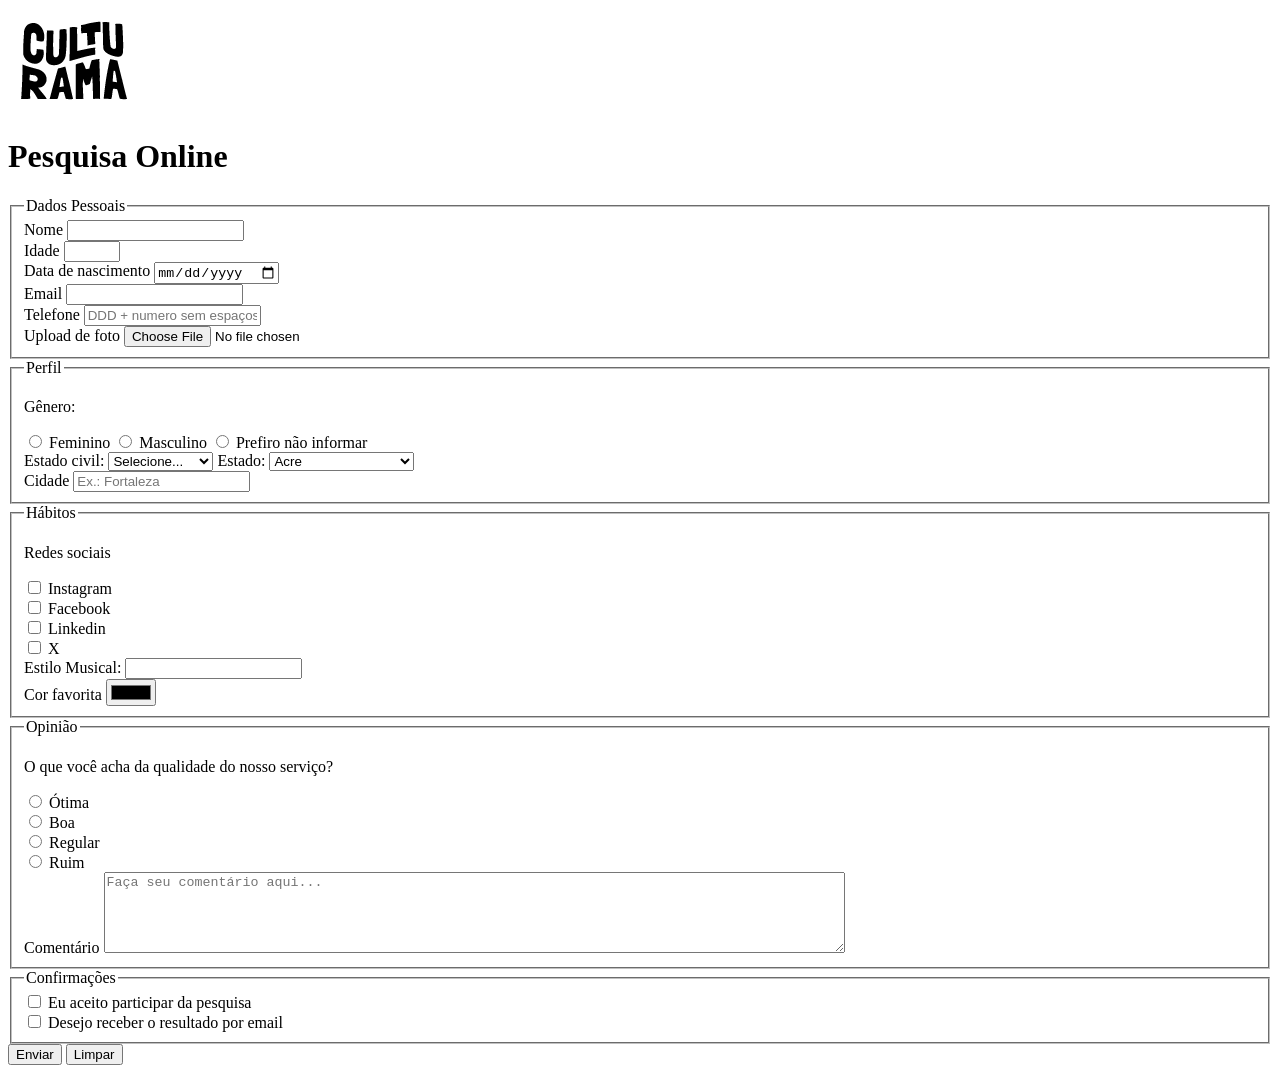
==== index.html @ f1c11e7a "Adiciona familias de fonte" ====
<!doctype html>
<html lang="pt-br">
  <head>
    <meta charset="UTF-8" />
    <meta name="viewport" content="width=device-width, initial-scale=1.0" />
    <link rel="icon" href="culturama-favico.png" type="image/png" />
    <link rel="stylesheet" href="css/style.css" />

    <link rel="preconnect" href="https://fonts.googleapis.com" />
    <link rel="preconnect" href="https://fonts.gstatic.com" crossorigin />
    <link
      href="https://fonts.googleapis.com/css2?family=Fjalla+One&family=Work+Sans&display=swap"
      rel="stylesheet"
    />

    <title>Pesquisa Culturama</title>
  </head>
  <body>
    <header>
      <img src="img/logo-culturama.png" alt="logo culturama" />
      <h1>Pesquisa Online</h1>
    </header>
    <section>
      <form action="" method="get">
        <fieldset>
          <legend>Dados Pessoais</legend>

          <label for="name">Nome</label>
          <input
            type="text"
            name="userName"
            id="name"
            autocomplete="name"
            required
          />
          <br />

          <label for="age">Idade</label>
          <input
            type="number"
            name="userAge"
            id="age"
            min="12"
            max="100"
            required
          />
          <br />

          <label for="birthDate">Data de nascimento</label>
          <input type="date" name="userBirthDate" id="birthDate" />
          <br />

          <label for="email">Email</label>
          <input
            type="email"
            name="userEmail"
            id="email"
            autocomplete="email"
            required
          />
          <br />

          <label for="phoneNumber">Telefone</label>
          <input
            type="tel"
            name="userPhoneNumber"
            id="phoneNumber"
            pattern="[0-9]{11}"
            placeholder="DDD + numero sem espaços ou hífen"
          />
          <br />

          <label for="image">Upload de foto</label>
          <input type="file" accept="image/*" name="userImage" id="image" />
          <br />
        </fieldset>

        <fieldset>
          <legend>Perfil</legend>

          <p>Gênero:</p>
          <input type="radio" name="userGender" id="female" value="feminino" />
          <label for="female">Feminino</label>

          <input type="radio" name="userGender" id="male" value="masculino" />
          <label for="male">Masculino</label>

          <input
            type="radio"
            name="userGender"
            id="notInformed"
            value="notInformed"
          />
          <label for="notInformed">Prefiro não informar</label>
          <br />

          <label for="maritalStatus">Estado civil:</label>
          <select name="userMaritalStatus" id="maritalStatus">
            <option value="notInformed">Selecione...</option>
            <option value="casado">Casado</option>
            <option value="solteiro">Solteiro</option>
            <option value="divorciado">Divorciado</option>
            <option value="união Estável">União Estável</option>
          </select>

          <label for="state">Estado:</label>
          <select name="userState" id="state" required>
            <option value="acre">Acre</option>
            <option value="alagoas">Alagoas</option>
            <option value="amapa">Amapá</option>
            <option value="amazonas">Amazonas</option>
            <option value="bahia">Bahia</option>
            <option value="ceara">Ceará</option>
            <option value="distritoFederal">Distrito Federal</option>
            <option value="espiritoSanto">Espirito Santo</option>
            <option value="goias">Goiás</option>
            <option value="maranhao">Maranhão</option>
            <option value="matoGrossoDoSul">Mato Grosso do Sul</option>
            <option value="matoGrosso">Mato Grosso</option>
            <option value="minasGerais">Minas Gerais</option>
            <option value="para">Pará</option>
            <option value="paraiba">Paraíba</option>
            <option value="parana">Paraná</option>
            <option value="pernambuco">Pernambuco</option>
            <option value="piaui">Piauí</option>
            <option value="rioDeJaneiro">Rio de Janeiro</option>
            <option value="rioGrandeDoNorte">Rio Grande do Norte</option>
            <option value="rioGrandeDoSul">Rio Grande do Sul</option>
            <option value="rondonia">Rondônia</option>
            <option value="roraima">Roraima</option>
            <option value="santaCatarina">Santa Catarina</option>
            <option value="saoPaulo">São Paulo</option>
            <option value="sergipe">Sergipe</option>
            <option value="tocantins">Tocantins</option>
          </select>
          <br />

          <label for="city">Cidade</label>
          <input
            type="text"
            name="userCity"
            id="city"
            autocomplete="address-level2"
            placeholder="Ex.: Fortaleza"
          />
        </fieldset>

        <fieldset>
          <legend>Hábitos</legend>

          <p>Redes sociais</p>
          <input
            type="checkbox"
            name="social"
            id="instagram"
            value="instagram"
          />
          <label for="instagram">Instagram</label>
          <br />

          <input type="checkbox" name="social" id="facebook" value="facebook" />
          <label for="facebook">Facebook</label>
          <br />

          <input type="checkbox" name="social" id="linkedin" value="linkedin" />
          <label for="linkedin">Linkedin</label>
          <br />

          <input type="checkbox" name="social" id="x" value="x" />
          <label for="x">X</label>
          <br />

          <label for="musicStyle">Estilo Musical:</label>
          <input
            type="text"
            name="userMusicStyle"
            id="musicStyle"
            list="styleTypes"
          />
          <datalist id="styleTypes">
            <option value="Rock"></option>
            <option value="Pop"></option>
            <option value="Samba"></option>
            <option value="Sertanejo"></option>
          </datalist>
          <br />

          <label for="favoriteColor">Cor favorita</label>
          <input type="color" name="userFavoriteColor" id="favoriteColor" />
        </fieldset>

        <fieldset>
          <legend>Opinião</legend>

          <p>O que você acha da qualidade do nosso serviço?</p>

          <input
            type="radio"
            name="userSatisfaction"
            id="excellent"
            value="otima"
          />
          <label for="excellent">Ótima</label>
          <br />

          <input type="radio" name="userSatisfaction" id="good" value="boa" />
          <label for="good">Boa</label>
          <br />

          <input
            type="radio"
            name="userSatisfaction"
            id="regular"
            value="regular"
          />
          <label for="regular">Regular</label>
          <br />

          <input type="radio" name="userSatisfaction" id="bad" value="ruim" />
          <label for="bad">Ruim</label>
          <br />

          <label for="comment">Comentário</label>
          <textarea
            name="userComment"
            id="comment"
            rows="5"
            cols="90"
            placeholder="Faça seu comentário aqui..."
          ></textarea>
        </fieldset>

        <fieldset>
          <legend>Confirmações</legend>

          <input
            type="checkbox"
            name="userLgpd"
            id="userLgdpTerm"
            value="accepted"
            required
          />
          <label for="userLgdpTerm">Eu aceito participar da pesquisa</label>
          <br />

          <input
            type="checkbox"
            name="userGetResult"
            id="getResult"
            value="accepted"
          />
          <label for="getResult">Desejo receber o resultado por email</label>
          <br />
        </fieldset>

        <button type="submit">Enviar</button>
        <button type="reset">Limpar</button>
      </form>
    </section>
  </body>
</html>
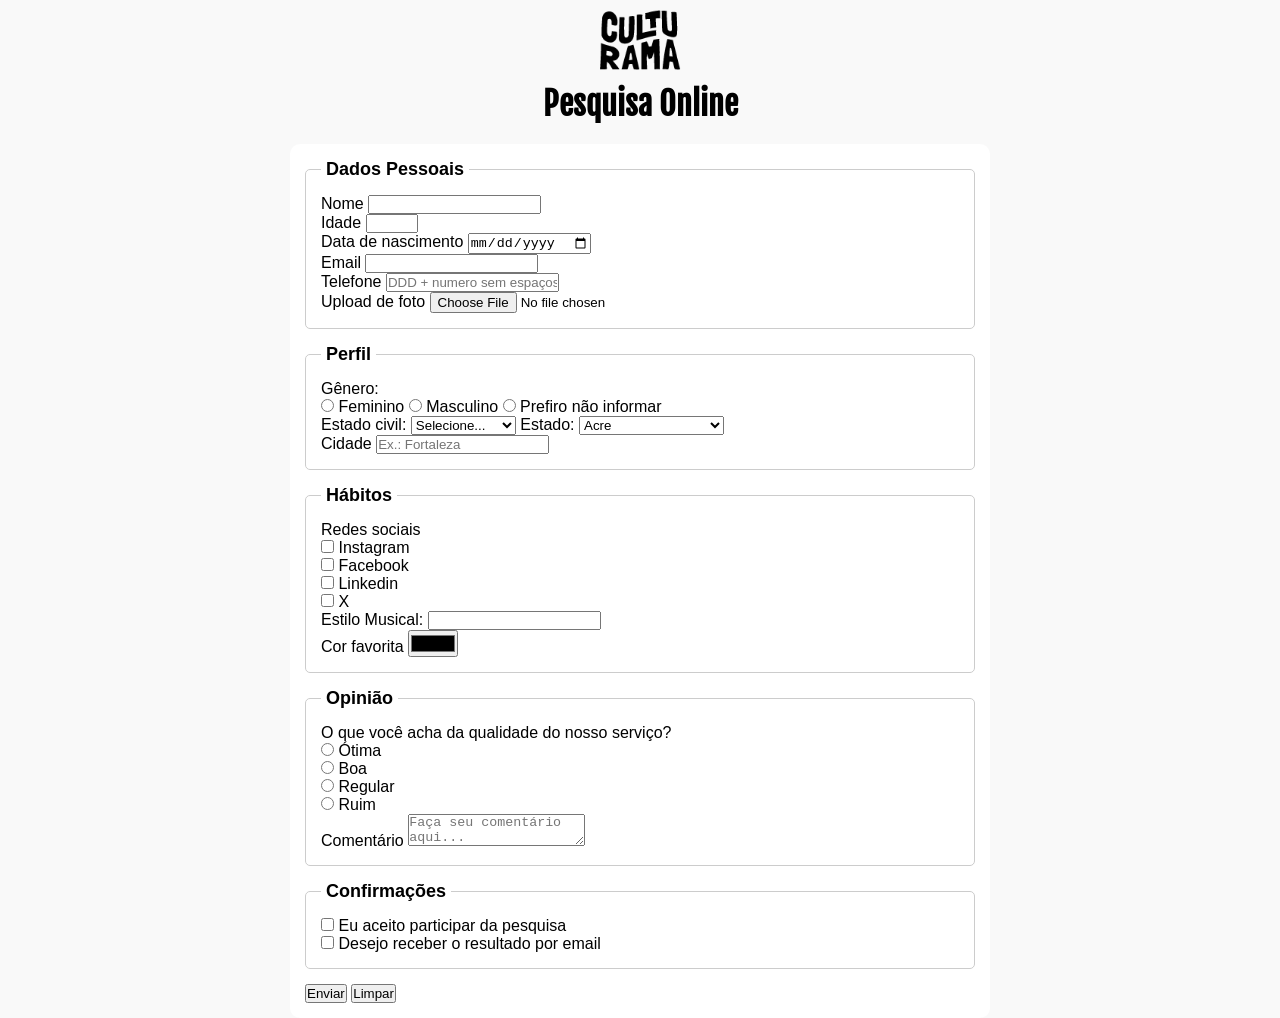
==== commit b77f2881: "Adiciona estilos para a estrutura da página e caixas do layout" ====
--- a/index.html
+++ b/index.html
@@ -16,246 +16,261 @@
     <title>Pesquisa Culturama</title>
   </head>
   <body>
-    <header>
-      <img src="img/logo-culturama.png" alt="logo culturama" />
-      <h1>Pesquisa Online</h1>
-    </header>
-    <section>
-      <form action="" method="get">
-        <fieldset>
-          <legend>Dados Pessoais</legend>
-
-          <label for="name">Nome</label>
-          <input
-            type="text"
-            name="userName"
-            id="name"
-            autocomplete="name"
-            required
-          />
-          <br />
-
-          <label for="age">Idade</label>
-          <input
-            type="number"
-            name="userAge"
-            id="age"
-            min="12"
-            max="100"
-            required
-          />
-          <br />
-
-          <label for="birthDate">Data de nascimento</label>
-          <input type="date" name="userBirthDate" id="birthDate" />
-          <br />
-
-          <label for="email">Email</label>
-          <input
-            type="email"
-            name="userEmail"
-            id="email"
-            autocomplete="email"
-            required
-          />
-          <br />
-
-          <label for="phoneNumber">Telefone</label>
-          <input
-            type="tel"
-            name="userPhoneNumber"
-            id="phoneNumber"
-            pattern="[0-9]{11}"
-            placeholder="DDD + numero sem espaços ou hífen"
-          />
-          <br />
-
-          <label for="image">Upload de foto</label>
-          <input type="file" accept="image/*" name="userImage" id="image" />
-          <br />
-        </fieldset>
-
-        <fieldset>
-          <legend>Perfil</legend>
-
-          <p>Gênero:</p>
-          <input type="radio" name="userGender" id="female" value="feminino" />
-          <label for="female">Feminino</label>
-
-          <input type="radio" name="userGender" id="male" value="masculino" />
-          <label for="male">Masculino</label>
-
-          <input
-            type="radio"
-            name="userGender"
-            id="notInformed"
-            value="notInformed"
-          />
-          <label for="notInformed">Prefiro não informar</label>
-          <br />
-
-          <label for="maritalStatus">Estado civil:</label>
-          <select name="userMaritalStatus" id="maritalStatus">
-            <option value="notInformed">Selecione...</option>
-            <option value="casado">Casado</option>
-            <option value="solteiro">Solteiro</option>
-            <option value="divorciado">Divorciado</option>
-            <option value="união Estável">União Estável</option>
-          </select>
-
-          <label for="state">Estado:</label>
-          <select name="userState" id="state" required>
-            <option value="acre">Acre</option>
-            <option value="alagoas">Alagoas</option>
-            <option value="amapa">Amapá</option>
-            <option value="amazonas">Amazonas</option>
-            <option value="bahia">Bahia</option>
-            <option value="ceara">Ceará</option>
-            <option value="distritoFederal">Distrito Federal</option>
-            <option value="espiritoSanto">Espirito Santo</option>
-            <option value="goias">Goiás</option>
-            <option value="maranhao">Maranhão</option>
-            <option value="matoGrossoDoSul">Mato Grosso do Sul</option>
-            <option value="matoGrosso">Mato Grosso</option>
-            <option value="minasGerais">Minas Gerais</option>
-            <option value="para">Pará</option>
-            <option value="paraiba">Paraíba</option>
-            <option value="parana">Paraná</option>
-            <option value="pernambuco">Pernambuco</option>
-            <option value="piaui">Piauí</option>
-            <option value="rioDeJaneiro">Rio de Janeiro</option>
-            <option value="rioGrandeDoNorte">Rio Grande do Norte</option>
-            <option value="rioGrandeDoSul">Rio Grande do Sul</option>
-            <option value="rondonia">Rondônia</option>
-            <option value="roraima">Roraima</option>
-            <option value="santaCatarina">Santa Catarina</option>
-            <option value="saoPaulo">São Paulo</option>
-            <option value="sergipe">Sergipe</option>
-            <option value="tocantins">Tocantins</option>
-          </select>
-          <br />
-
-          <label for="city">Cidade</label>
-          <input
-            type="text"
-            name="userCity"
-            id="city"
-            autocomplete="address-level2"
-            placeholder="Ex.: Fortaleza"
-          />
-        </fieldset>
-
-        <fieldset>
-          <legend>Hábitos</legend>
-
-          <p>Redes sociais</p>
-          <input
-            type="checkbox"
-            name="social"
-            id="instagram"
-            value="instagram"
-          />
-          <label for="instagram">Instagram</label>
-          <br />
-
-          <input type="checkbox" name="social" id="facebook" value="facebook" />
-          <label for="facebook">Facebook</label>
-          <br />
-
-          <input type="checkbox" name="social" id="linkedin" value="linkedin" />
-          <label for="linkedin">Linkedin</label>
-          <br />
-
-          <input type="checkbox" name="social" id="x" value="x" />
-          <label for="x">X</label>
-          <br />
-
-          <label for="musicStyle">Estilo Musical:</label>
-          <input
-            type="text"
-            name="userMusicStyle"
-            id="musicStyle"
-            list="styleTypes"
-          />
-          <datalist id="styleTypes">
-            <option value="Rock"></option>
-            <option value="Pop"></option>
-            <option value="Samba"></option>
-            <option value="Sertanejo"></option>
-          </datalist>
-          <br />
-
-          <label for="favoriteColor">Cor favorita</label>
-          <input type="color" name="userFavoriteColor" id="favoriteColor" />
-        </fieldset>
-
-        <fieldset>
-          <legend>Opinião</legend>
-
-          <p>O que você acha da qualidade do nosso serviço?</p>
-
-          <input
-            type="radio"
-            name="userSatisfaction"
-            id="excellent"
-            value="otima"
-          />
-          <label for="excellent">Ótima</label>
-          <br />
-
-          <input type="radio" name="userSatisfaction" id="good" value="boa" />
-          <label for="good">Boa</label>
-          <br />
-
-          <input
-            type="radio"
-            name="userSatisfaction"
-            id="regular"
-            value="regular"
-          />
-          <label for="regular">Regular</label>
-          <br />
-
-          <input type="radio" name="userSatisfaction" id="bad" value="ruim" />
-          <label for="bad">Ruim</label>
-          <br />
-
-          <label for="comment">Comentário</label>
-          <textarea
-            name="userComment"
-            id="comment"
-            rows="5"
-            cols="90"
-            placeholder="Faça seu comentário aqui..."
-          ></textarea>
-        </fieldset>
-
-        <fieldset>
-          <legend>Confirmações</legend>
-
-          <input
-            type="checkbox"
-            name="userLgpd"
-            id="userLgdpTerm"
-            value="accepted"
-            required
-          />
-          <label for="userLgdpTerm">Eu aceito participar da pesquisa</label>
-          <br />
-
-          <input
-            type="checkbox"
-            name="userGetResult"
-            id="getResult"
-            value="accepted"
-          />
-          <label for="getResult">Desejo receber o resultado por email</label>
-          <br />
-        </fieldset>
-
-        <button type="submit">Enviar</button>
-        <button type="reset">Limpar</button>
-      </form>
-    </section>
+    <main>
+      <header>
+        <img src="img/logo-culturama.png" alt="logo culturama" />
+        <h1>Pesquisa Online</h1>
+      </header>
+      <section>
+        <form action="" method="get">
+          <fieldset>
+            <legend>Dados Pessoais</legend>
+
+            <label for="name">Nome</label>
+            <input
+              type="text"
+              name="userName"
+              id="name"
+              autocomplete="name"
+              required
+            />
+            <br />
+
+            <label for="age">Idade</label>
+            <input
+              type="number"
+              name="userAge"
+              id="age"
+              min="12"
+              max="100"
+              required
+            />
+            <br />
+
+            <label for="birthDate">Data de nascimento</label>
+            <input type="date" name="userBirthDate" id="birthDate" />
+            <br />
+
+            <label for="email">Email</label>
+            <input
+              type="email"
+              name="userEmail"
+              id="email"
+              autocomplete="email"
+              required
+            />
+            <br />
+
+            <label for="phoneNumber">Telefone</label>
+            <input
+              type="tel"
+              name="userPhoneNumber"
+              id="phoneNumber"
+              pattern="[0-9]{11}"
+              placeholder="DDD + numero sem espaços ou hífen"
+            />
+            <br />
+
+            <label for="image">Upload de foto</label>
+            <input type="file" accept="image/*" name="userImage" id="image" />
+            <br />
+          </fieldset>
+
+          <fieldset>
+            <legend>Perfil</legend>
+
+            <p>Gênero:</p>
+            <input
+              type="radio"
+              name="userGender"
+              id="female"
+              value="feminino"
+            />
+            <label for="female">Feminino</label>
+
+            <input type="radio" name="userGender" id="male" value="masculino" />
+            <label for="male">Masculino</label>
+
+            <input
+              type="radio"
+              name="userGender"
+              id="notInformed"
+              value="notInformed"
+            />
+            <label for="notInformed">Prefiro não informar</label>
+            <br />
+
+            <label for="maritalStatus">Estado civil:</label>
+            <select name="userMaritalStatus" id="maritalStatus">
+              <option value="notInformed">Selecione...</option>
+              <option value="casado">Casado</option>
+              <option value="solteiro">Solteiro</option>
+              <option value="divorciado">Divorciado</option>
+              <option value="união Estável">União Estável</option>
+            </select>
+
+            <label for="state">Estado:</label>
+            <select name="userState" id="state" required>
+              <option value="acre">Acre</option>
+              <option value="alagoas">Alagoas</option>
+              <option value="amapa">Amapá</option>
+              <option value="amazonas">Amazonas</option>
+              <option value="bahia">Bahia</option>
+              <option value="ceara">Ceará</option>
+              <option value="distritoFederal">Distrito Federal</option>
+              <option value="espiritoSanto">Espirito Santo</option>
+              <option value="goias">Goiás</option>
+              <option value="maranhao">Maranhão</option>
+              <option value="matoGrossoDoSul">Mato Grosso do Sul</option>
+              <option value="matoGrosso">Mato Grosso</option>
+              <option value="minasGerais">Minas Gerais</option>
+              <option value="para">Pará</option>
+              <option value="paraiba">Paraíba</option>
+              <option value="parana">Paraná</option>
+              <option value="pernambuco">Pernambuco</option>
+              <option value="piaui">Piauí</option>
+              <option value="rioDeJaneiro">Rio de Janeiro</option>
+              <option value="rioGrandeDoNorte">Rio Grande do Norte</option>
+              <option value="rioGrandeDoSul">Rio Grande do Sul</option>
+              <option value="rondonia">Rondônia</option>
+              <option value="roraima">Roraima</option>
+              <option value="santaCatarina">Santa Catarina</option>
+              <option value="saoPaulo">São Paulo</option>
+              <option value="sergipe">Sergipe</option>
+              <option value="tocantins">Tocantins</option>
+            </select>
+            <br />
+
+            <label for="city">Cidade</label>
+            <input
+              type="text"
+              name="userCity"
+              id="city"
+              autocomplete="address-level2"
+              placeholder="Ex.: Fortaleza"
+            />
+          </fieldset>
+
+          <fieldset>
+            <legend>Hábitos</legend>
+
+            <p>Redes sociais</p>
+            <input
+              type="checkbox"
+              name="social"
+              id="instagram"
+              value="instagram"
+            />
+            <label for="instagram">Instagram</label>
+            <br />
+
+            <input
+              type="checkbox"
+              name="social"
+              id="facebook"
+              value="facebook"
+            />
+            <label for="facebook">Facebook</label>
+            <br />
+
+            <input
+              type="checkbox"
+              name="social"
+              id="linkedin"
+              value="linkedin"
+            />
+            <label for="linkedin">Linkedin</label>
+            <br />
+
+            <input type="checkbox" name="social" id="x" value="x" />
+            <label for="x">X</label>
+            <br />
+
+            <label for="musicStyle">Estilo Musical:</label>
+            <input
+              type="text"
+              name="userMusicStyle"
+              id="musicStyle"
+              list="styleTypes"
+            />
+            <datalist id="styleTypes">
+              <option value="Rock"></option>
+              <option value="Pop"></option>
+              <option value="Samba"></option>
+              <option value="Sertanejo"></option>
+            </datalist>
+            <br />
+
+            <label for="favoriteColor">Cor favorita</label>
+            <input type="color" name="userFavoriteColor" id="favoriteColor" />
+          </fieldset>
+
+          <fieldset>
+            <legend>Opinião</legend>
+
+            <p>O que você acha da qualidade do nosso serviço?</p>
+
+            <input
+              type="radio"
+              name="userSatisfaction"
+              id="excellent"
+              value="otima"
+            />
+            <label for="excellent">Ótima</label>
+            <br />
+
+            <input type="radio" name="userSatisfaction" id="good" value="boa" />
+            <label for="good">Boa</label>
+            <br />
+
+            <input
+              type="radio"
+              name="userSatisfaction"
+              id="regular"
+              value="regular"
+            />
+            <label for="regular">Regular</label>
+            <br />
+
+            <input type="radio" name="userSatisfaction" id="bad" value="ruim" />
+            <label for="bad">Ruim</label>
+            <br />
+
+            <label for="comment">Comentário</label>
+            <textarea
+              name="userComment"
+              id="comment"
+              placeholder="Faça seu comentário aqui..."
+            ></textarea>
+          </fieldset>
+
+          <fieldset>
+            <legend>Confirmações</legend>
+
+            <input
+              type="checkbox"
+              name="userLgpd"
+              id="userLgdpTerm"
+              value="accepted"
+              required
+            />
+            <label for="userLgdpTerm">Eu aceito participar da pesquisa</label>
+            <br />
+
+            <input
+              type="checkbox"
+              name="userGetResult"
+              id="getResult"
+              value="accepted"
+            />
+            <label for="getResult">Desejo receber o resultado por email</label>
+            <br />
+          </fieldset>
+
+          <button type="submit">Enviar</button>
+          <button type="reset">Limpar</button>
+        </form>
+      </section>
+    </main>
   </body>
 </html>
--- a/css/style.css
+++ b/css/style.css
@@ -0,0 +1,48 @@
+* {
+    margin: 0;
+    padding: 0;
+    box-sizing: border-box;
+}
+
+body {
+    background-color: #f9f9f9;
+    font-family: "Work Sans", sans-serif;
+}
+
+main {
+    width: 100%;
+    max-width: 700px;
+    margin: 0 auto;
+}
+
+header {
+    text-align: center;
+    margin-bottom: 20px;
+}
+
+img {
+    width: 100px;
+}
+
+h1 {
+    font-family: "Fjalla One", sans-serif;
+}
+
+form {
+    background-color: #ffffff;
+    padding: 15px;
+    border-radius: 10px;
+}
+
+fieldset {
+    padding: 15px;
+    border: 1px solid #cccccc;
+    border-radius: 5px;
+    margin-bottom: 15px;
+}
+
+legend {
+    font-weight: bold;
+    font-size: 18px;
+    padding: 0 5px;
+}
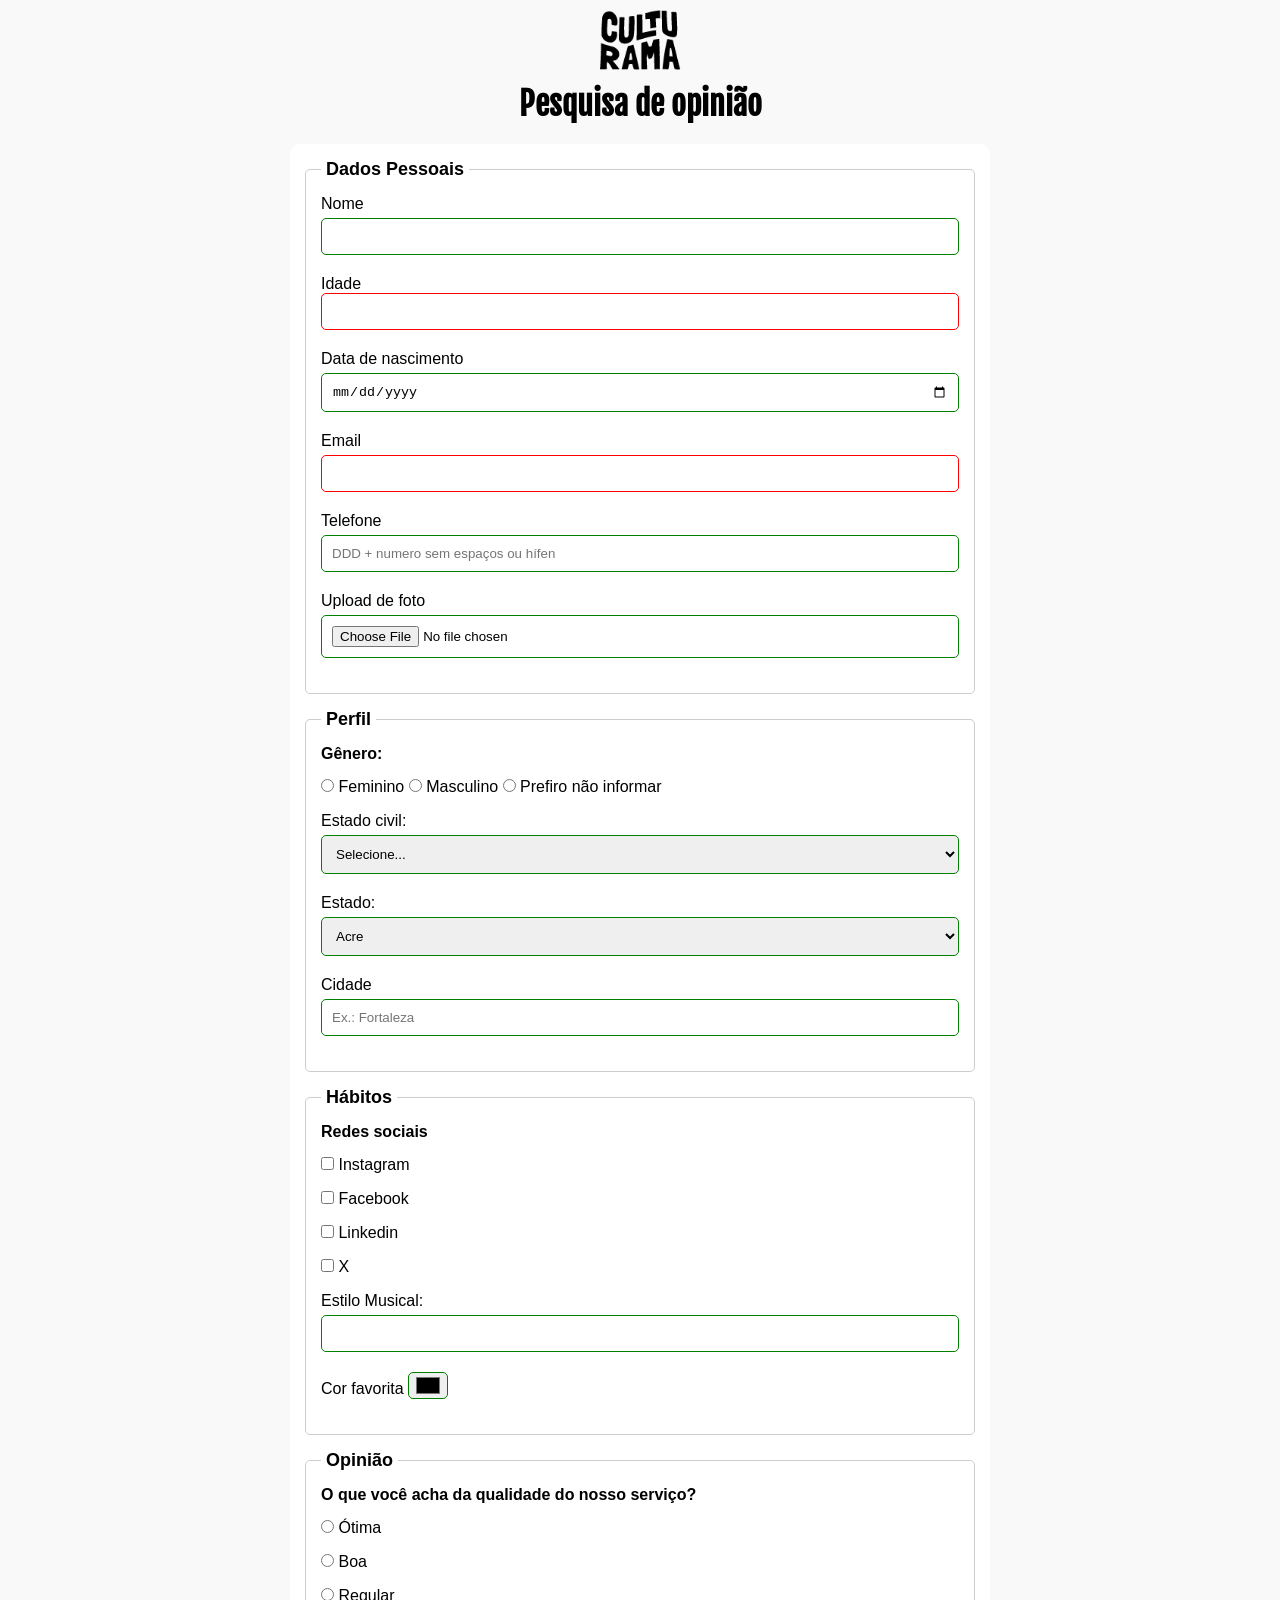
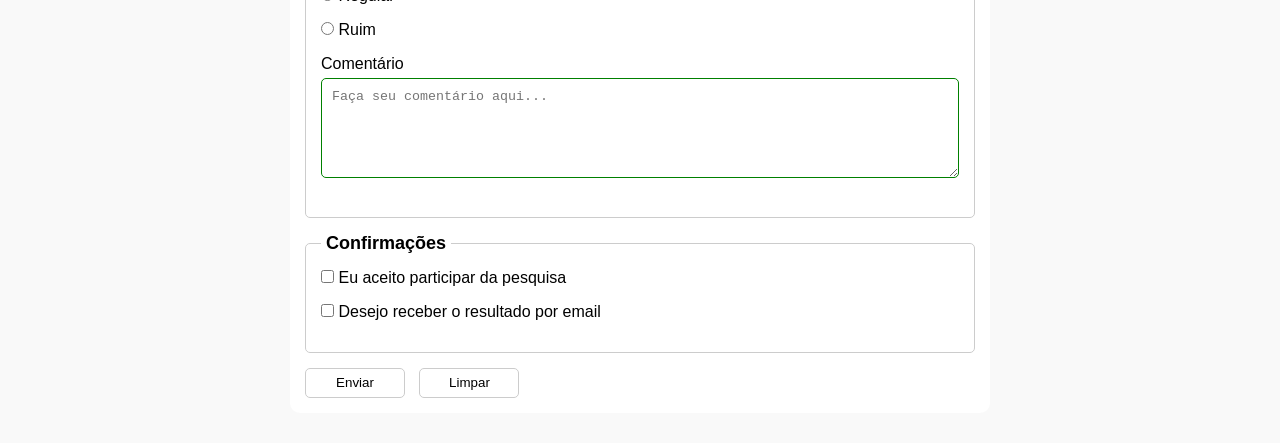
==== commit 46a9319b: "Adiciona estilo botao e tela de sucesso" ====
--- a/index.html
+++ b/index.html
@@ -19,10 +19,10 @@
     <main>
       <header>
         <img src="img/logo-culturama.png" alt="logo culturama" />
-        <h1>Pesquisa Online</h1>
+        <h1>Pesquisa de opinião</h1>
       </header>
       <section>
-        <form action="" method="get">
+        <form action="sucesso.html" method="get">
           <fieldset>
             <legend>Dados Pessoais</legend>
 
@@ -31,7 +31,7 @@
               type="text"
               name="userName"
               id="name"
-              autocomplete="name"
+              autocomplete="name
               required
             />
             <br />
--- a/css/style.css
+++ b/css/style.css
@@ -1,48 +1,116 @@
 * {
-    margin: 0;
-    padding: 0;
-    box-sizing: border-box;
+  margin: 0;
+  padding: 0;
+  box-sizing: border-box;
 }
 
 body {
-    background-color: #f9f9f9;
-    font-family: "Work Sans", sans-serif;
+  background-color: #f9f9f9;
+  font-family: "Work Sans", sans-serif;
+  padding-bottom: 30px;
 }
 
 main {
-    width: 100%;
-    max-width: 700px;
-    margin: 0 auto;
+  width: 100%;
+  max-width: 700px;
+  margin: 0 auto;
 }
 
 header {
-    text-align: center;
-    margin-bottom: 20px;
+  text-align: center;
+  margin-bottom: 20px;
 }
 
 img {
-    width: 100px;
+  width: 100px;
 }
 
 h1 {
-    font-family: "Fjalla One", sans-serif;
+  font-family: "Fjalla One", sans-serif;
+  text-align: center;
 }
 
 form {
-    background-color: #ffffff;
-    padding: 15px;
-    border-radius: 10px;
+  background-color: #ffffff;
+  padding: 15px;
+  border-radius: 10px;
 }
 
 fieldset {
-    padding: 15px;
-    border: 1px solid #cccccc;
-    border-radius: 5px;
-    margin-bottom: 15px;
+  padding: 15px;
+  border: 1px solid #cccccc;
+  border-radius: 5px;
+  margin-bottom: 15px;
 }
 
 legend {
-    font-weight: bold;
-    font-size: 18px;
-    padding: 0 5px;
-}+  font-weight: bold;
+  font-size: 18px;
+  padding: 0 5px;
+}
+
+label {
+  display: inline-block;
+  margin-bottom: 5px;
+}
+
+p {
+  margin-bottom: 15px;
+  font-weight: bold;
+}
+
+input,
+select,
+textarea {
+  width: 100%;
+  padding: 10px;
+  margin-bottom: 20px;
+  border: 1px solid #cccccc;
+  border-radius: 5px;
+}
+
+textarea {
+  min-height: 100px;
+}
+
+input[type="radio"],
+input[type="checkbox"] {
+  width: auto;
+}
+
+input[type="color"] {
+  width: 40px;
+  padding: 0 5px;
+}
+
+input:invalid,
+select:invalid,
+textarea:invalid {
+  border-color: red;
+}
+
+input:valid,
+select:valid,
+textarea:valid {
+  border-color: green;
+}
+
+button {
+  width: 100px;
+  height: 30px;
+  margin-right: 10px;
+  background-color: #ffffff;
+  border: 1px solid #cccccc;
+  border-radius: 5px;
+  cursor: pointer;
+}
+
+button[type="submit"]:hover {
+  background-color: green;
+  color: #ffffff;
+}
+
+button[type="reset"]:hover {
+  background-color: orangered;
+  color: #ffffff;
+}
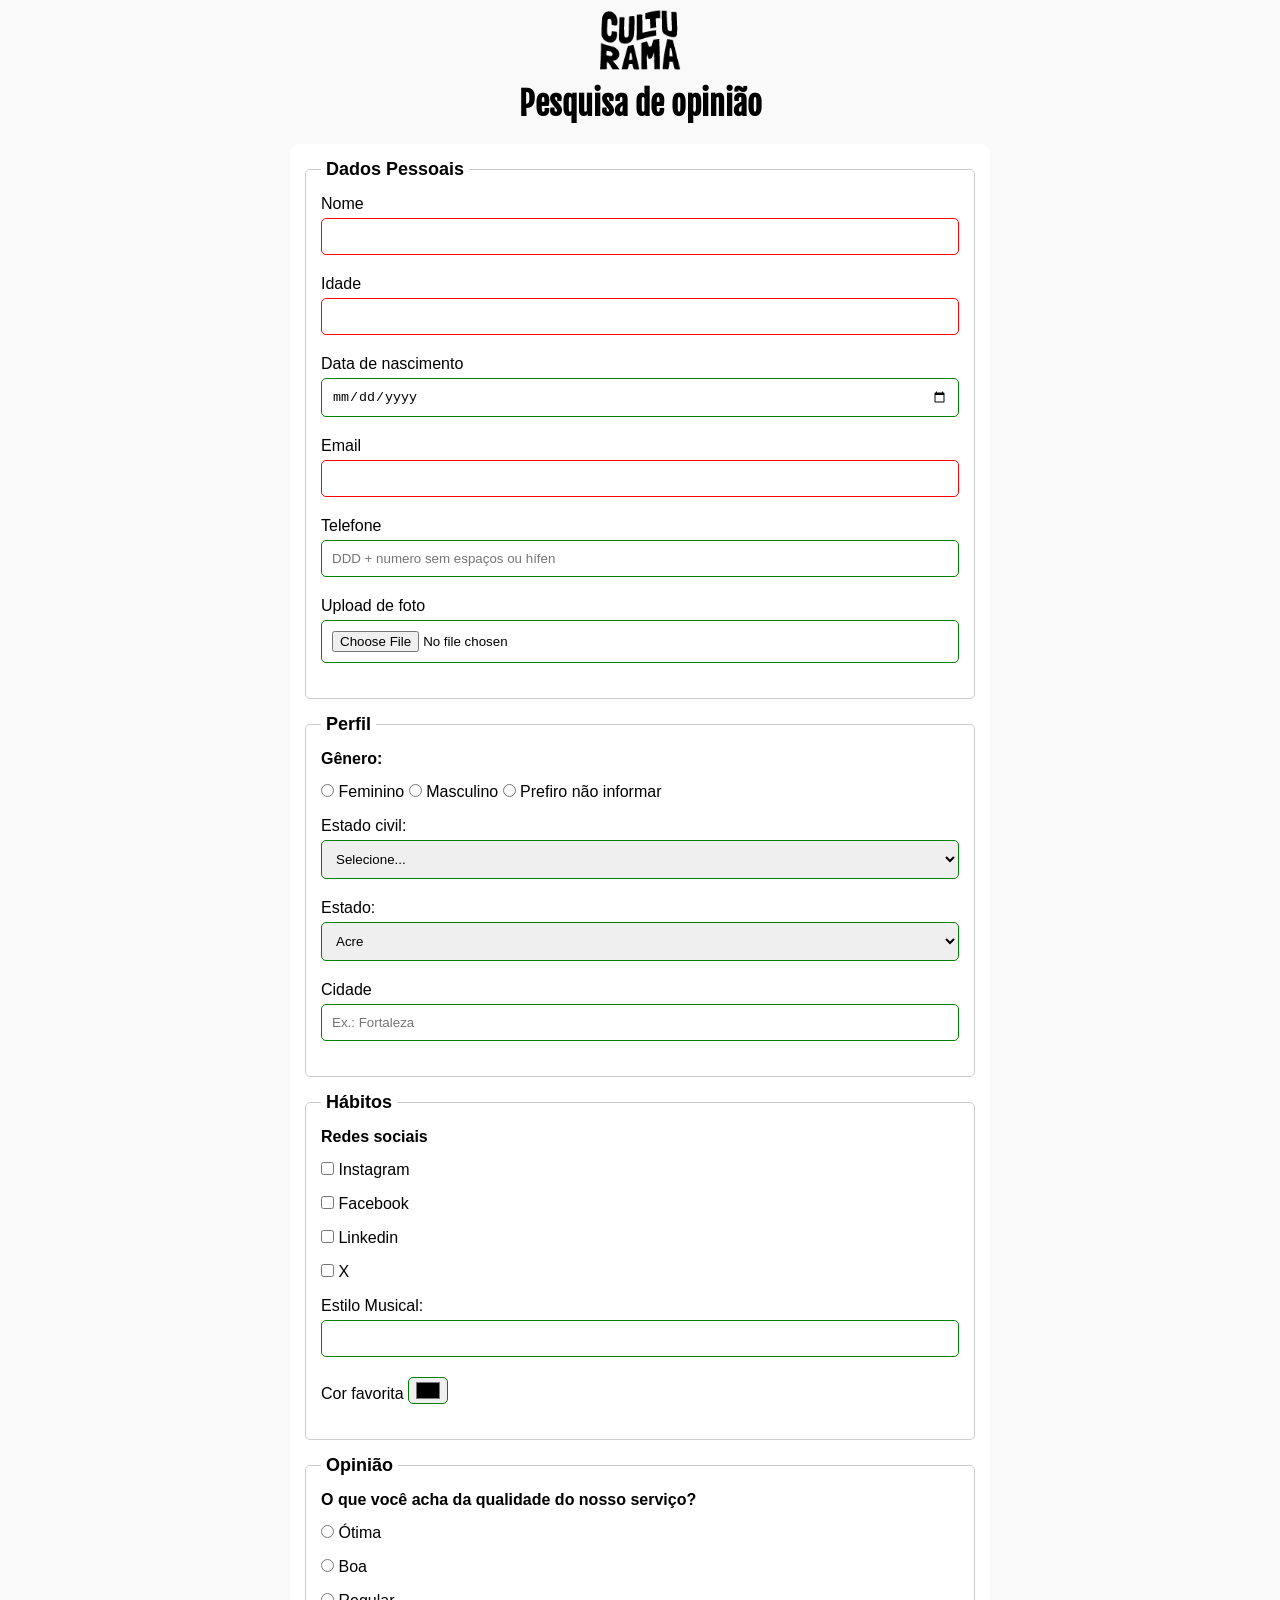
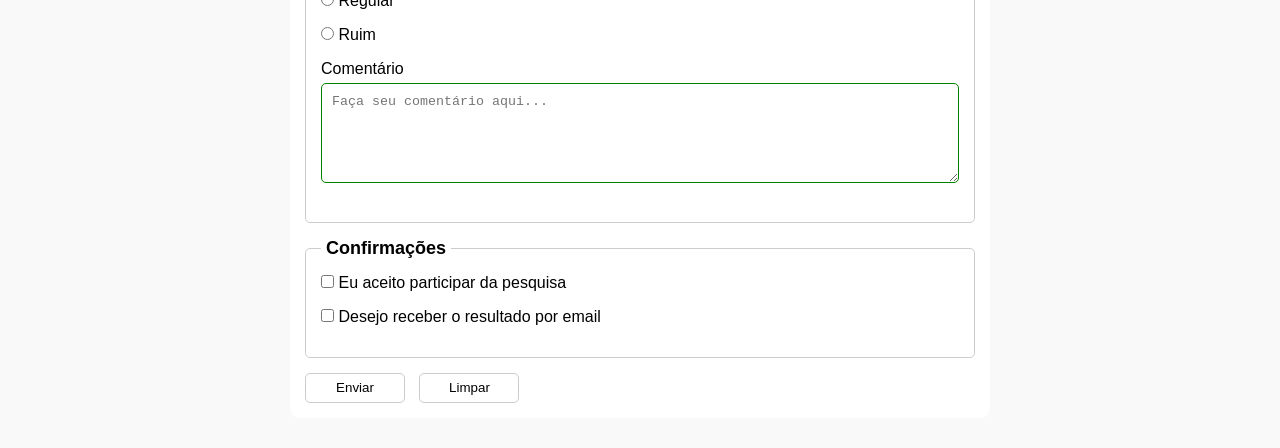
==== commit 0caea444: "hotfix/name-autocomplete-missing-quotations" ====
--- a/index.html
+++ b/index.html
@@ -31,7 +31,7 @@
               type="text"
               name="userName"
               id="name"
-              autocomplete="name
+              autocomplete="name"
               required
             />
             <br />
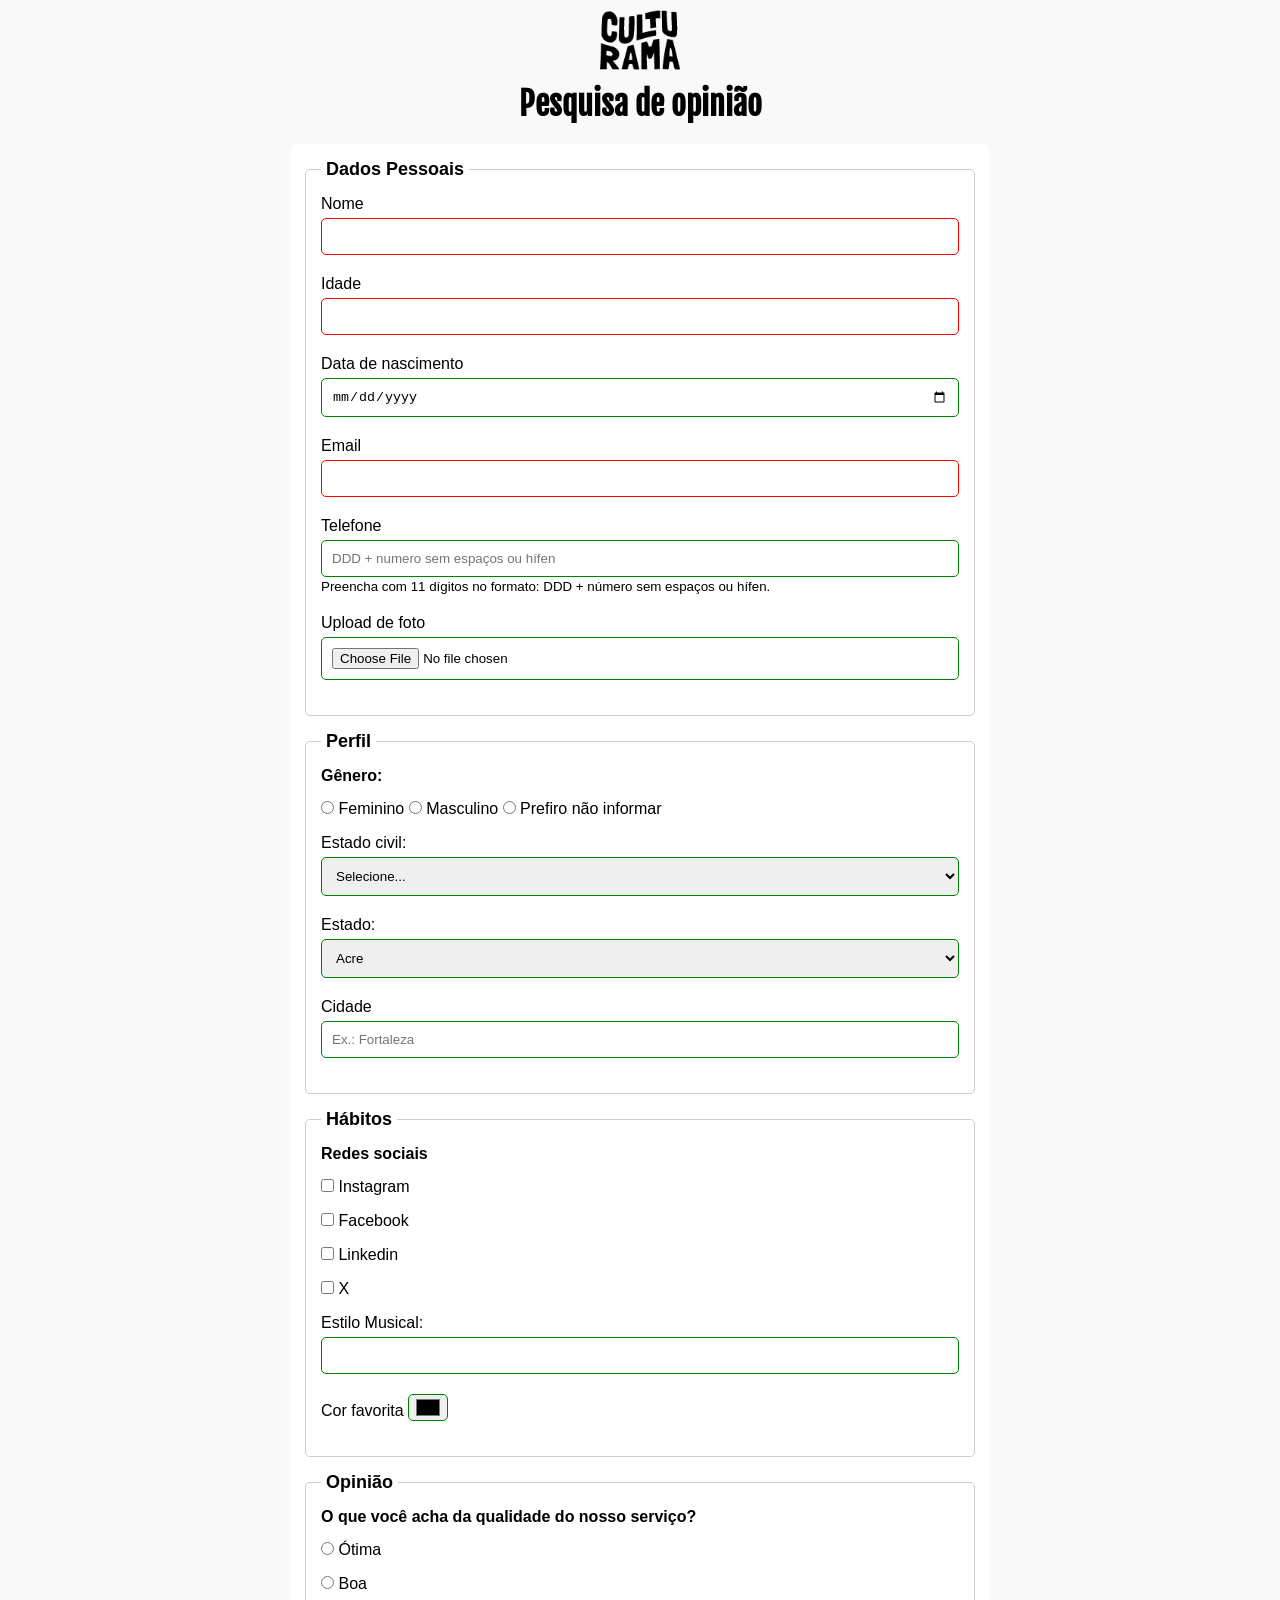
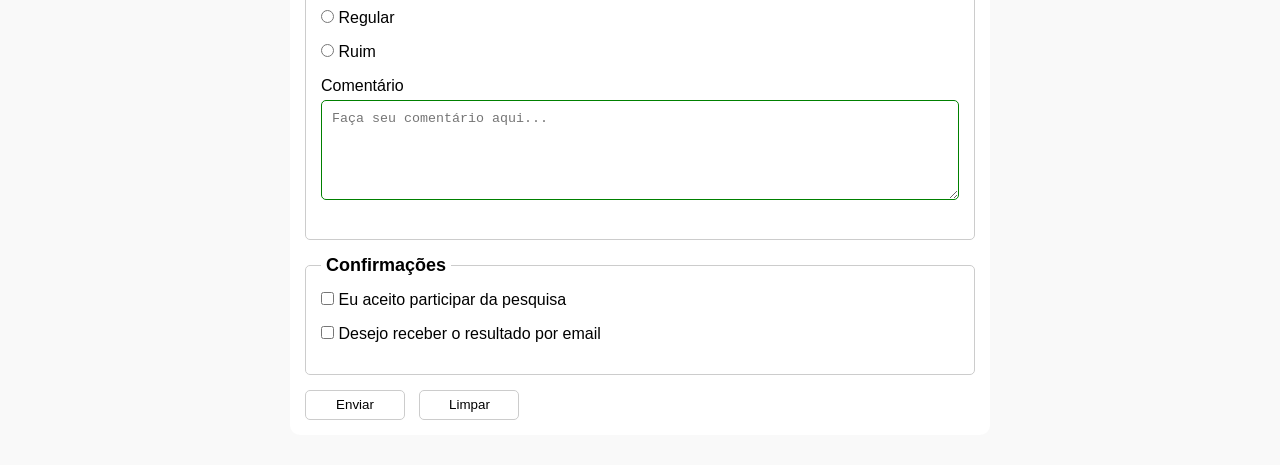
==== commit e9a8297f: "Adiciona aria ao campo de telefone" ====
--- a/index.html
+++ b/index.html
@@ -68,7 +68,12 @@
               id="phoneNumber"
               pattern="[0-9]{11}"
               placeholder="DDD + numero sem espaços ou hífen"
-            />
+              aria-describedby="phoneHelp"
+            />
+            <small id="phoneHelp"
+              >Preencha com 11 dígitos no formato: DDD + número sem espaços ou
+              hífen.</small
+            >
             <br />
 
             <label for="image">Upload de foto</label>
--- a/css/style.css
+++ b/css/style.css
@@ -52,6 +52,15 @@
 label {
   display: inline-block;
   margin-bottom: 5px;
+}
+
+input[type="tel"] {
+  margin-bottom: 0;
+}
+
+small {
+  display: inline-block;
+  margin-bottom: 20px;
 }
 
 p {
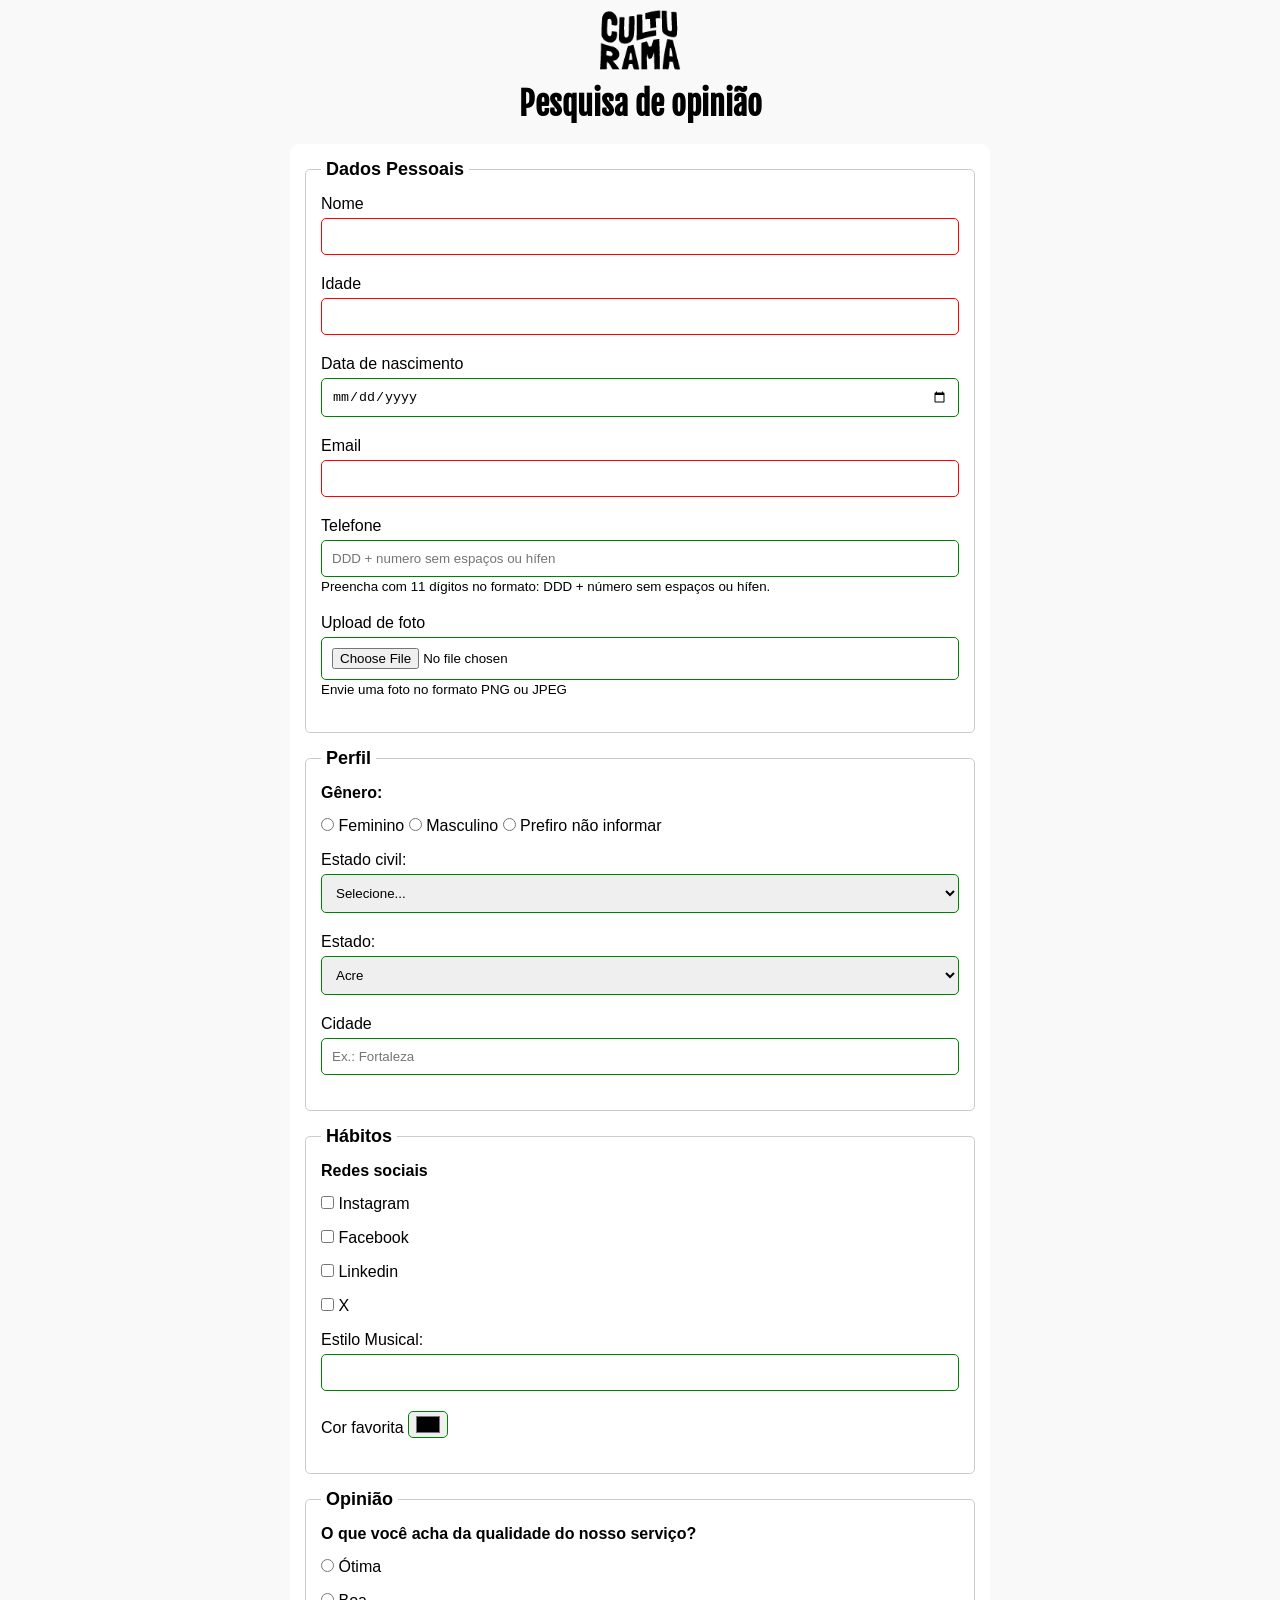
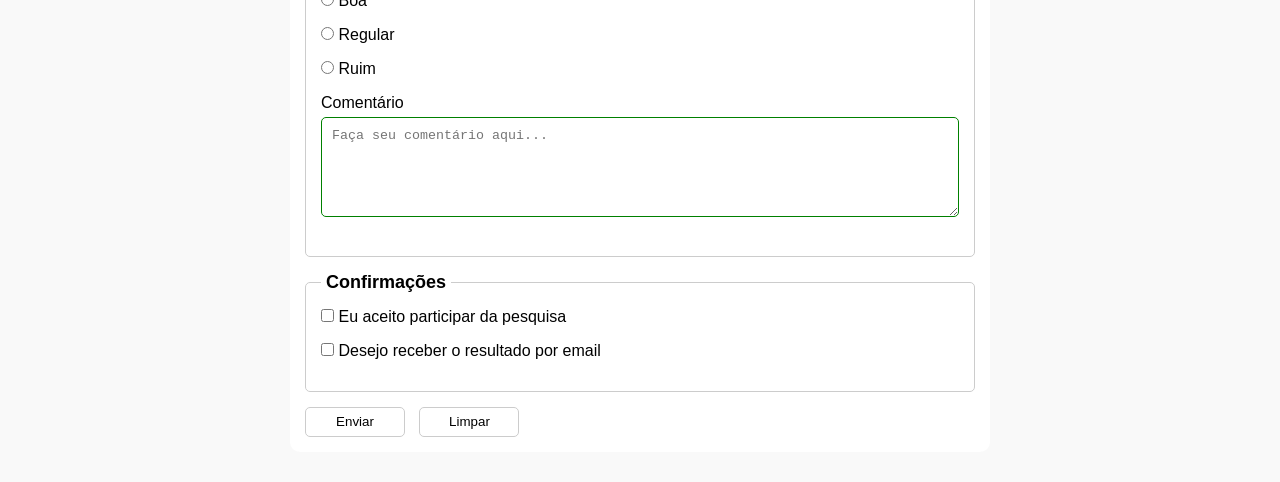
==== commit 9cda671e: "Adiciona aria ao campo de upload de foto" ====
--- a/index.html
+++ b/index.html
@@ -77,7 +77,14 @@
             <br />
 
             <label for="image">Upload de foto</label>
-            <input type="file" accept="image/*" name="userImage" id="image" />
+            <input
+              type="file"
+              accept="image/*"
+              name="userImage"
+              id="image"
+              aria-describedby="imageHelp"
+            />
+            <small id="imageHelp">Envie uma foto no formato PNG ou JPEG</small>
             <br />
           </fieldset>
 
--- a/css/style.css
+++ b/css/style.css
@@ -54,7 +54,8 @@
   margin-bottom: 5px;
 }
 
-input[type="tel"] {
+input[type="tel"],
+input[type="file"] {
   margin-bottom: 0;
 }
 
